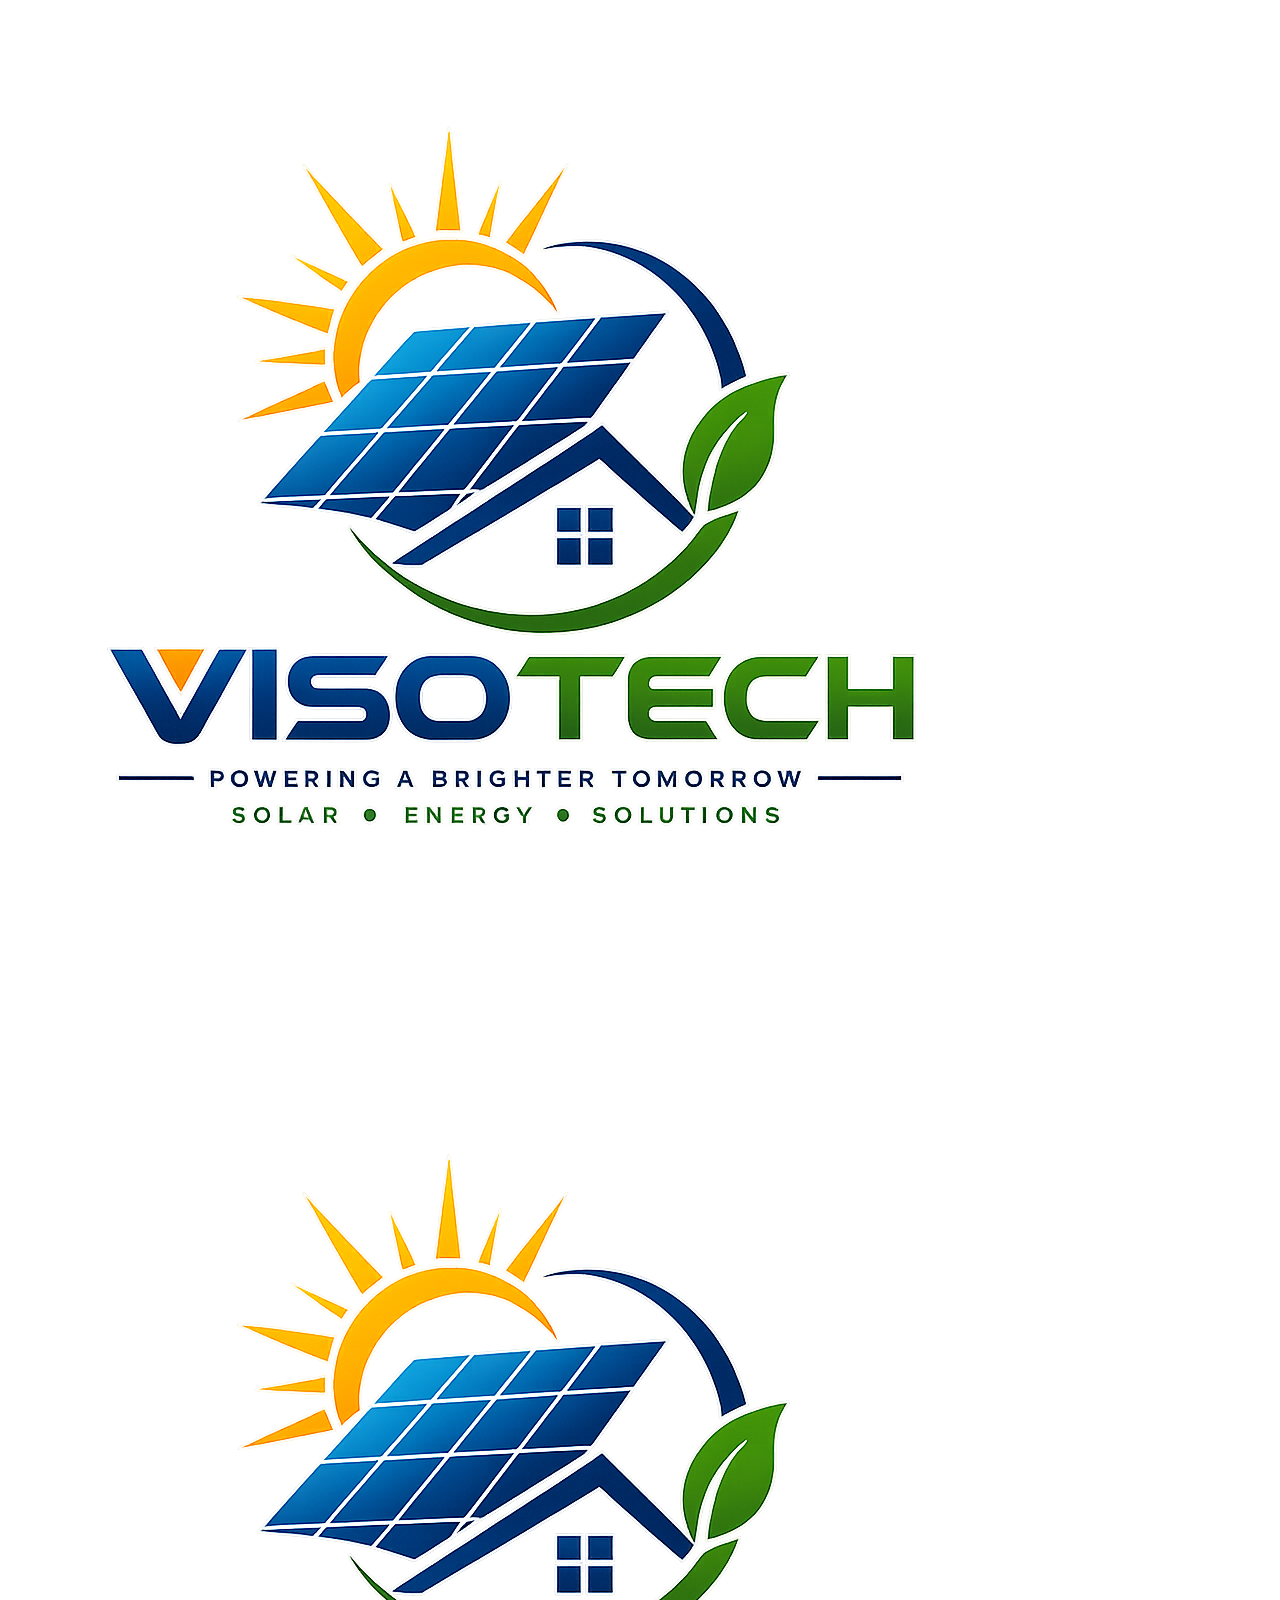
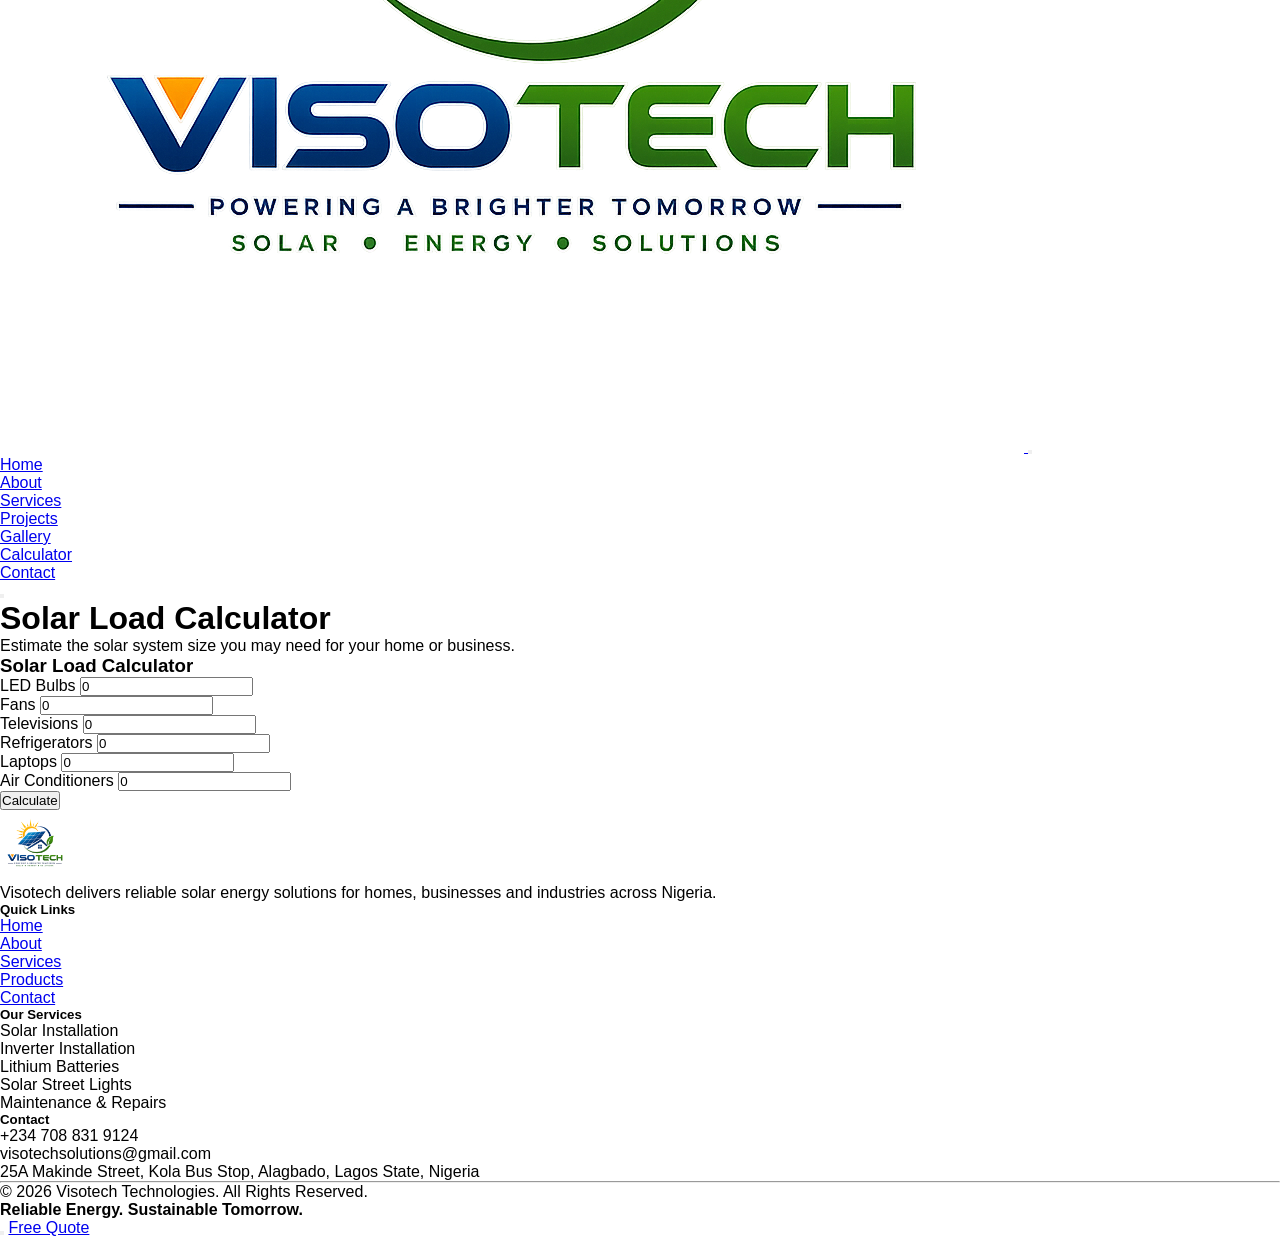
==== calculator.html @ c94a3a04 "Add files via upload" ====
<!DOCTYPE html>
<html lang="en">
<head>
    <meta charset="UTF-8">
    <meta name="viewport" content="width=device-width, initial-scale=1.0">
    <title>Visotech | Reliable Energy, Sustainable Tomorrow</title>

    <link rel="stylesheet" href="css/bootstrap.min.css">

    <link rel="stylesheet" href="css/all.min.css">

    <link rel="stylesheet"  href="css/aos.css">
    <link rel="stylesheet" href="css/style.css">

</head>

<body>
    <!-- Preloader -->

<div id="preloader">

    <img src="images/Viso logo.png" alt="Visotech Logo">

    <div class="loader"></div>

</div>

<nav class="navbar navbar-expand-lg navbar-dark fixed-top">
    <div class="container">

        <a class="navbar-brand" href="index.html">
    <img src="images/Viso logo.png" alt="Visotech Logo">
</a>

        <button class="navbar-toggler" data-bs-toggle="collapse" data-bs-target="#menu">
            <span class="navbar-toggler-icon"></span>
        </button>

        <div class="collapse navbar-collapse" id="menu">

            <ul class="navbar-nav ms-auto">

                <li class="nav-item"><a class="nav-link active" href="#home">Home</a></li>

                <li class="nav-item"><a class="nav-link" href="#about">About</a></li>

                <li class="nav-item"><a class="nav-link" href="#services">Services</a></li>

                <li class="nav-item"><a class="nav-link" href="#projects">Projects</a></li>

                <li class="nav-item"><a class="nav-link" href="#gallery">Gallery</a></li>

                <li class="nav-item">
    <a class="nav-link active" href="calculator.html">Calculator</a>
</li>

                <li class="nav-item"><a class="nav-link" href="#contact">Contact</a></li>

            </ul>

            <button id="theme-toggle" class="btn btn ms-3">
    <i class="fas fa-moon"></i>
</button>

        </div>

</div>

    </div>
</nav>

<!-- Hero Section -->

<header class="gallery-header text-center py-5">
    <div class="container">
        <h1 class="display-4 fw-bold">
            Solar Load Calculator
        </h1>

        <p class="lead">
            Estimate the solar system size you may need for your home or business.
        </p>
    </div>
</header>

<section class="py-5">
    <div class="container">

        <div class="row justify-content-center">

            <div class="col-lg-8">

                <div class="card shadow border-0 p-4">

                    <h3 class="text-center mb-4">
                        Solar Load Calculator
                    </h3>

                    <div class="row">

                        <div class="col-md-6 mb-3">
                            <label>LED Bulbs</label>
                            <input type="number" id="bulbs" class="form-control" value="0" min="0">
                        </div>

                        <div class="col-md-6 mb-3">
                            <label>Fans</label>
                            <input type="number" id="fans" class="form-control" value="0" min="0">
                        </div>

                        <div class="col-md-6 mb-3">
                            <label>Televisions</label>
                            <input type="number" id="tvs" class="form-control" value="0" min="0">
                        </div>

                        <div class="col-md-6 mb-3">
                            <label>Refrigerators</label>
                            <input type="number" id="fridges" class="form-control" value="0" min="0">
                        </div>

                        <div class="col-md-6 mb-3">
                            <label>Laptops</label>
                            <input type="number" id="laptops" class="form-control" value="0" min="0">
                        </div>

                        <div class="col-md-6 mb-3">
                            <label>Air Conditioners</label>
                            <input type="number" id="acs" class="form-control" value="0" min="0">
                        </div>

                    </div>

                    <div class="text-center mt-4">

                        <button class="btn btn-warning btn-lg" onclick="calculateLoad()">
                            Calculate
                        </button>

                    </div>

                    <div id="resultCard" class="card mt-5 border-0 shadow-lg p-4" style="display:none;">

    <h3 class="text-center text-warning mb-4">
        Calculation Result
    </h3>

    <div class="row text-center">

        <div class="col-md-3 mb-3">
            <i class="fas fa-bolt fa-2x text-warning"></i>
            <h6 class="mt-2">Total Load</h6>
            <p id="loadResult"></p>
        </div>

        <div class="col-md-3 mb-3">
            <i class="fas fa-car-battery fa-2x text-warning"></i>
            <h6 class="mt-2">Inverter</h6>
            <p id="inverterResult"></p>
        </div>

        <div class="col-md-3 mb-3">
            <i class="fas fa-solar-panel fa-2x text-warning"></i>
            <h6 class="mt-2">Solar Panels</h6>
            <p id="panelResult"></p>
        </div>

        <div class="col-md-3 mb-3">
            <i class="fas fa-battery-full fa-2x text-warning"></i>
            <h6 class="mt-2">Battery</h6>
            <p id="batteryResult"></p>
        </div>

    </div>

    <div class="text-center mt-4">

<div class="alert alert-success mt-4">

    <button onclick="downloadReport()" class="btn btn-success btn-lg me-3">
        <i class="fas fa-file-pdf"></i> Download Report
    </button>

    <h5 class="fw-bold">
        <i class="fas fa-lightbulb text-warning"></i>
        Recommendation
    </h5>

    <p id="recommendation" class="mb-0"></p>

</div>

        <a href="index.html#contact" class="btn btn-warning btn-lg">
            Request a Free Quote
        </a>
    </div>

</div>

                </div>

            </div>

        </div>

    </div>
</section>

<!-- Footer -->

<footer class="bg-dark text-white pt-5 pb-3">

    <div class="container">

        <div class="row">

            <!-- Company -->

            <div class="col-lg-4 mb-4">

                <img src="images/Viso logo.png" alt="Visotech Logo" height="70">

                <p class="mt-3">
                    Visotech delivers reliable solar energy solutions for homes,
                    businesses and industries across Nigeria.
                </p>

            </div>

            <!-- Quick Links -->

            <div class="col-lg-2 mb-4">

                <h5>Quick Links</h5>

                <ul class="list-unstyled">

                    <li><a href="#" class="footer-link">Home</a></li>
                    <li><a href="#about" class="footer-link">About</a></li>
                    <li><a href="#services" class="footer-link">Services</a></li>
                    <li><a href="#products" class="footer-link">Products</a></li>
                    <li><a href="#contact" class="footer-link">Contact</a></li>

                </ul>

            </div>

            <!-- Services -->

            <div class="col-lg-3 mb-4">

                <h5>Our Services</h5>

                <ul class="list-unstyled">

                    <li>Solar Installation</li>
                    <li>Inverter Installation</li>
                    <li>Lithium Batteries</li>
                    <li>Solar Street Lights</li>
                    <li>Maintenance & Repairs</li>

                </ul>

            </div>

            <!-- Contact -->

            <div class="col-lg-3 mb-4">

                <h5>Contact</h5>

                <p>
                    <i class="fa-solid fa-phone"></i>
                    +234 708 831 9124
                </p>

                <p>
                    <i class="fa-solid fa-envelope"></i>
                    visotechsolutions@gmail.com
                </p>

                <p>
                    <i class="fa-solid fa-location-dot"></i>
                    25A Makinde Street, Kola Bus Stop, Alagbado, Lagos State, Nigeria
                </p>

                <div class="mt-3">

                    <a href="#" class="social-icon"><i class="fab fa-facebook-f"></i></a>

                    <a href="#" class="social-icon"><i class="fab fa-instagram"></i></a>

                    <a href="#" class="social-icon"><i class="fab fa-linkedin-in"></i></a>

                    <a href="https://wa.me/2348140899419" class="social-icon">
                        <i class="fab fa-whatsapp"></i>
                    </a>

                </div>

            </div>

        </div>

        <hr>

        <div class="text-center">

            <p class="mb-0">
                © 2026 Visotech Technologies. All Rights Reserved.
                <br>
                <strong>Reliable Energy. Sustainable Tomorrow.</strong>
            </p>

        </div>

    </div>

</footer>

<script src="js/bootstrap.bundle.min.js"></script>

<script src="js/aos.js"></script>

<script>
AOS.init({
    duration:1000,
    once:true
});
</script>

<script src="js/script.js"></script>

<button id="topBtn">
    <i class="fa-solid fa-arrow-up"></i>
</button>

<!-- Floating Quote Button -->

<a href="#contact" class="quote-btn">
    <i class="fas fa-file-invoice-dollar"></i>
    <span>Free Quote</span>
</a>


<script>
function calculateLoad(){

    const bulbs = Number(document.getElementById("bulbs").value);
    const fans = Number(document.getElementById("fans").value);
    const tvs = Number(document.getElementById("tvs").value);
    const fridges = Number(document.getElementById("fridges").value);
    const laptops = Number(document.getElementById("laptops").value);
    const acs = Number(document.getElementById("acs").value);

    // Estimated power ratings (Watts)
    const total =
        (bulbs * 10) +
        (fans * 75) +
        (tvs * 120) +
        (fridges * 200) +
        (laptops * 65) +
        (acs * 1500);

    let inverter = "";
    let panels = "";
    let battery = "";

    if(total <= 1000){
        inverter = "1.5kVA Inverter";
        panels = "2 × 550W Solar Panels";
        battery = "1 × 5kWh Lithium Battery";
    }
    else if(total <= 2500){
        inverter = "3.5kVA Inverter";
        panels = "4 × 550W Solar Panels";
        battery = "2 × 5kWh Lithium Batteries";
    }
    else if(total <= 5000){
        inverter = "5kVA Inverter";
        panels = "8 × 550W Solar Panels";
        battery = "2 × 10kWh Lithium Batteries";
    }
    else{
        inverter = "10kVA or Higher";
        panels = "12+ × 550W Solar Panels";
        battery = "Custom Battery Bank";
    }

   document.getElementById("resultCard").style.display = "block";

document.getElementById("loadResult").innerHTML = total + " Watts";

document.getElementById("inverterResult").innerHTML = inverter;

document.getElementById("panelResult").innerHTML = panels;

document.getElementById("batteryResult").innerHTML = battery;

let advice = "";

if(total <= 1000){
    advice = "Perfect for a small apartment or office.";
}
else if(total <= 2500){
    advice = "Ideal for a medium-sized home with essential appliances.";
}
else if(total <= 5000){
    advice = "Suitable for a large family home or small business.";
}
else{
    advice = "This is a high-load installation. We recommend a professional site assessment by Visotech.";
}

document.getElementById("recommendation").innerHTML = advice;

}

function downloadReport(){
    window.print();
}

</script>

</body>
</html>
---- css/style.css ----
*{
    margin:0;
    padding:0;
    box-sizing:border-box;
    font-family:'Poppins',sans-serif;
}

.hero{

    height:90vh;

    background:linear-gradient(rgba(0,0,0,.65),rgba(0,0,0,.65)),
    url("../images/solar-bg.jpg");

    background-size:cover;

    background-position:center;

    display:flex;

    align-items:center;

    color:white;

}

.hero h1{

    font-size:58px;

    font-weight:700;

}

.hero p{

    font-size:20px;

    margin:20px auto;

    max-width:700px;

}

.card{
    transition:0.3s;
    border-radius:15px;
}

.card:hover{
    transform:translateY(-10px);
}

h2{
    font-weight:700;
}

img{
    transition:0.4s ease;
}

img:hover{
    transform:scale(1.05);
}

.whatsapp{

    position:fixed;

    bottom:25px;

    right:25px;

    width:60px;

    height:60px;

    background:#25D366;

    color:#fff;

    border-radius:50%;

    display:flex;

    justify-content:center;

    align-items:center;

    font-size:30px;

    text-decoration:none;

    box-shadow:0 8px 20px rgba(0,0,0,.3);

    z-index:999;

}
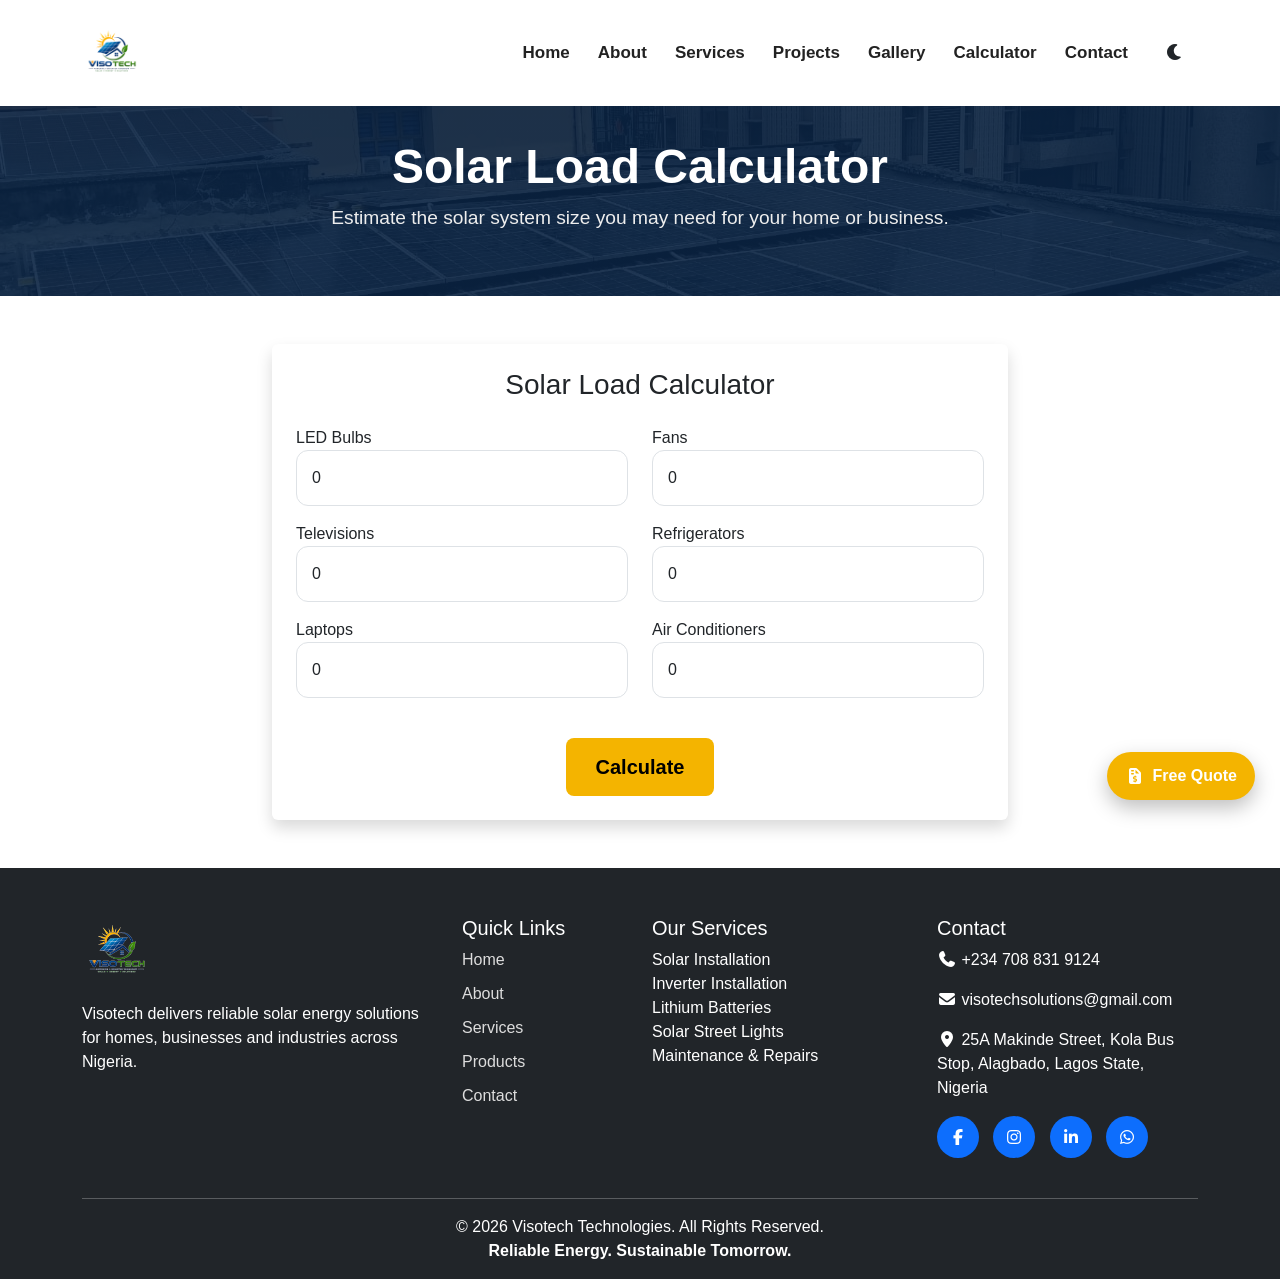
==== commit e3da106b: "Add files via upload" ====
--- a/calculator.html
+++ b/calculator.html
@@ -25,7 +25,7 @@
 
 </div>
 
-<nav class="navbar navbar-expand-lg navbar-dark fixed-top">
+<nav class="navbar navbar-expand-lg navbar-light fixed-top">
     <div class="container">
 
         <a class="navbar-brand" href="index.html">
@@ -40,21 +40,21 @@
 
             <ul class="navbar-nav ms-auto">
 
-                <li class="nav-item"><a class="nav-link active" href="#home">Home</a></li>
-
-                <li class="nav-item"><a class="nav-link" href="#about">About</a></li>
-
-                <li class="nav-item"><a class="nav-link" href="#services">Services</a></li>
-
-                <li class="nav-item"><a class="nav-link" href="#projects">Projects</a></li>
-
-                <li class="nav-item"><a class="nav-link" href="#gallery">Gallery</a></li>
+                <li class="nav-item"><a class="nav-link active" href="index.html#home">Home</a></li>
+
+                <li class="nav-item"><a class="nav-link" href="index.html#about">About</a></li>
+
+                <li class="nav-item"><a class="nav-link" href="index.html#services">Services</a></li>
+
+                <li class="nav-item"><a class="nav-link" href="index.html#projects">Projects</a></li>
+
+                <li class="nav-item"><a class="nav-link" href="gallery.html">Gallery</a></li>
 
                 <li class="nav-item">
     <a class="nav-link active" href="calculator.html">Calculator</a>
 </li>
 
-                <li class="nav-item"><a class="nav-link" href="#contact">Contact</a></li>
+                <li class="nav-item"><a class="nav-link" href="index.html#contact">Contact</a></li>
 
             </ul>
 
@@ -189,9 +189,13 @@
 
 </div>
 
-        <a href="index.html#contact" class="btn btn-warning btn-lg">
-            Request a Free Quote
-        </a>
+        <a id="quoteBtn"
+   href="#"
+   class="btn btn-success btn-lg"
+   target="_blank">
+    <i class="fab fa-whatsapp"></i>
+    Request Quote on WhatsApp
+</a>
     </div>
 
 </div>
@@ -413,10 +417,26 @@
 
 document.getElementById("recommendation").innerHTML = advice;
 
-}
-
-function downloadReport(){
-    window.print();
+// ADD THE NEW CODE BELOW THIS LINE
+
+const message =
+`Hello Visotech,
+
+I used your Solar Load Calculator.
+
+Estimated Load: ${total} Watts
+Recommended Inverter: ${inverter}
+Recommended Solar Panels: ${panels}
+Recommended Battery: ${battery}
+
+Recommendation:
+${advice}
+
+I would like to request a quotation and schedule a site inspection.`;
+
+document.getElementById("quoteBtn").href =
+"https://wa.me/2347088319124?text=" + encodeURIComponent(message);
+
 }
 
 </script>
--- a/css/style.css
+++ b/css/style.css
@@ -5,94 +5,777 @@
     font-family:'Poppins',sans-serif;
 }
 
+html{
+    scroll-behavior: smooth;
+}
+
 .hero{
 
-    height:90vh;
-
-    background:linear-gradient(rgba(0,0,0,.65),rgba(0,0,0,.65)),
-    url("../images/solar-bg.jpg");
-
-    background-size:cover;
-
-    background-position:center;
-
+    background:
+    linear-gradient(rgba(0,0,0,.65),rgba(0,0,0,.65)),
+    url("../images/Hero.jpeg");
+
+    background-size: cover;
+
+    background-position: center;
+
+    background-repeat: no-repeat;
+
+    min-height: 100vh;
+
+    display: flex;
+
+    align-items: center;
+
+    color: white;
+
+    padding: 100px 0;
+
+}
+
+.hero .container{
+    max-width: 1200px;
+}
+
+.hero-content{
+    max-width: 650px;
+}
+
+.hero h1{
+    line-height: 1.15;
+}
+
+.hero p{
+    margin: 25px 0;
+}
+
+.hero h1{
+
+    font-size:4rem;
+
+    font-weight:700;
+
+    animation:slideUp 1s ease;
+
+}
+
+.hero p{
+
+    font-size:1.3rem;
+
+    animation:slideUp 1.4s ease;
+
+}
+
+    .hero .container{
+    max-width: 850px;
+}
+
+.hero h1{
+    margin-bottom:20px;
+}
+
+.hero p{
+    margin-bottom:35px;
+}
+
+.hero .btn{
+
+    animation:slideUp 1.8s ease;
+
+}
+.whatsapp{
+    position: fixed;
+    width: 60px;
+    height: 60px;
+    bottom: 25px;
+    right: 25px;
+    background: #25D366;
+    color: white;
+    border-radius: 50%;
+    display: flex;
+    justify-content: center;
+    align-items: center;
+    font-size: 30px;
+    text-decoration: none;
+    box-shadow: 0 5px 15px rgba(0,0,0,0.3);
+    transition: 0.3s;
+    z-index: 999;
+}
+
+.whatsapp:hover{
+    transform: scale(1.1);
+    color: white;
+}
+
+.feature-card{
+    transition: 0.4s;
+    border-radius: 15px;
+}
+
+.feature-card:hover{
+    transform: translateY(-10px);
+    box-shadow: 0 15px 35px rgba(0,0,0,.2)!important;
+}
+
+.feature-card i{
+    transition: .4s;
+}
+
+.feature-card:hover i{
+    transform: scale(1.2);
+}
+
+.service-card{
+    border-radius:15px;
+    transition:0.4s;
+}
+
+.service-card:hover{
+    transform:translateY(-10px);
+    box-shadow:0 18px 40px rgba(0,0,0,.18)!important;
+}
+
+.service-card i{
+    transition:.4s;
+}
+
+.service-card:hover i{
+    color:#0d6efd!important;
+    transform:rotate(10deg) scale(1.1);
+}
+
+.product-card{
+
+    transition:.4s;
+
+    border-radius:15px;
+
+    overflow:hidden;
+
+}
+
+.product-card img{
+
+    height:240px;
+
+    object-fit:cover;
+
+}
+
+.product-card:hover{
+
+    transform:translateY(-10px);
+
+    box-shadow:0 20px 40px rgba(0,0,0,.2)!important;
+
+}
+
+.project-card{
+
+    overflow:hidden;
+
+    border-radius:15px;
+
+}
+
+.project-card img{
+
+    transition:.5s;
+
+    width:100%;
+
+    height:280px;
+
+    object-fit:cover;
+
+}
+
+.project-card:hover img{
+
+    transform:scale(1.08);
+
+}
+
+.navbar{
+    transition:0.4s;
+}
+
+.navbar-brand{
+    font-size:32px;
+    font-weight:700;
+}
+
+.nav-link{
+    margin-left:20px;
+    font-weight:500;
+    transition:.3s;
+}
+
+.nav-link:hover{
+    color:#f4b400 !important;
+}
+
+.navbar-brand img{
+    height:70px;
+    width:auto;
+}
+
+.navbar{
+    padding:20px 0;
+    transition:all .4s ease;
+    background:transparent !important;
+    position:absolute;
+    width:100%;
+    top:0;
+    left:0;
+    z-index:1000;
+    box-shadow:none !important;
+}
+
+.nav-link{
+    color:#fff !important;
+    font-size:17px;
+    font-weight:500;
+    margin-left:18px;
+    transition:.3s;
+}
+
+.nav-link:hover,
+.nav-link.active{
+    color:#f4b400 !important;
+}
+
+@keyframes slideUp{
+
+    from{
+
+        opacity:0;
+
+        transform:translateY(40px);
+
+    }
+
+    to{
+
+        opacity:1;
+
+        transform:translateY(0);
+
+    }
+
+}
+
+/* Buttons */
+
+.btn-warning{
+    background:#f4b400;
+    border:none;
+    color:#000;
+    font-weight:600;
+    padding:14px 30px;
+    transition:all 0.3s ease;
+}
+
+.btn-warning:hover{
+    background:#d89c00;
+    color:#000;
+    transform:translateY(-3px);
+}
+
+.btn-outline-light{
+    padding:14px 30px;
+    transition:all 0.3s ease;
+}
+
+.btn-outline-light:hover{
+    transform:translateY(-3px);
+}
+
+/* Transparent Navbar */
+
+.navbar{
+    transition: all 0.4s ease;
+    padding: 18px 0;
+    background: transparent;
+}
+
+.navbar.scrolled{
+    background:#0b1526;
+    box-shadow:0 5px 20px rgba(0,0,0,.25);
+    padding:12px 0;
+}
+
+.navbar.scrolled .nav-link{
+    color:#fff !important;
+}
+
+.navbar.scrolled .nav-link:hover{
+    color:#f4b400 !important;
+}
+
+.navbar-brand img{
+    height:120px;
+    transition:0.4s ease;
+}
+
+.navbar.scrolled .navbar-brand img{
+    height:65px;
+}
+
+.stats{
+background:#0d1b2a;
+color:white;
+}
+
+.stats i{
+color:#ffc107;
+margin-bottom:15px;
+}
+
+.stats h2{
+font-size:50px;
+font-weight:bold;
+}
+
+.stats p{
+font-size:18px;
+}
+
+.card{
+    transition:0.4s;
+}
+
+.card:hover{
+    transform:translateY(-8px);
+    box-shadow:0 15px 40px rgba(0,0,0,.15)!important;
+}
+
+/* Scroll To Top */
+
+#topBtn{
+
+position:fixed;
+
+bottom:100px;
+
+right:25px;
+
+width:55px;
+
+height:55px;
+
+border:none;
+
+border-radius:50%;
+
+background:#0d6efd;
+
+color:#fff;
+
+font-size:22px;
+
+cursor:pointer;
+
+display:none;
+
+z-index:999;
+
+transition:.3s;
+
+box-shadow:0 10px 20px rgba(0,0,0,.25);
+
+}
+
+#topBtn:hover{
+
+background:#f4b400;
+
+transform:translateY(-5px);
+
+}
+
+.btn{
+
+transition:.35s;
+
+}
+
+.btn:hover{
+
+transform:translateY(-4px);
+
+box-shadow:0 12px 25px rgba(0,0,0,.18);
+
+}
+
+/* Call To Action */
+
+.cta-section{
+
+    background:#0d6efd;
+
+}
+
+.cta-section h2{
+
+    font-size:45px;
+
+    font-weight:700;
+
+}
+
+.cta-section p{
+
+    max-width:700px;
+
+    margin:auto;
+
+}
+
+/* How We Work */
+
+.process-card{
+    background:#fff;
+    border-radius:20px;
+    transition:.4s;
+    height:100%;
+    box-shadow:0 10px 30px rgba(0,0,0,.08);
+}
+
+.process-card:hover{
+    transform:translateY(-10px);
+    box-shadow:0 20px 40px rgba(0,0,0,.15);
+}
+
+.process-icon{
+    width:90px;
+    height:90px;
+    background:#0d6efd;
+    color:#fff;
+    margin:auto;
+    border-radius:50%;
     display:flex;
-
+    justify-content:center;
     align-items:center;
-
-    color:white;
-
-}
-
-.hero h1{
-
-    font-size:58px;
-
-    font-weight:700;
-
-}
-
-.hero p{
-
+    font-size:34px;
+}
+
+.process-card:hover .process-icon{
+    background:#f4b400;
+    transition:.4s;
+}
+
+/* Trusted Brands */
+
+.brand-logo{
+
+    max-height:70px;
+
+    filter:grayscale(100%);
+
+    opacity:.7;
+
+    transition:.4s;
+
+}
+
+.brand-logo:hover{
+
+    filter:none;
+
+    opacity:1;
+
+    transform:scale(1.1);
+
+}
+
+/* Contact */
+
+.form-control{
+
+    border-radius:12px;
+    padding:15px;
+
+}
+
+.form-control:focus{
+
+    box-shadow:none;
+    border-color:#0d6efd;
+
+}
+
+/* Footer */
+
+footer{
+
+    background:#08131f;
+
+}
+
+.footer-link{
+
+    color:#ddd;
+
+    text-decoration:none;
+
+    display:block;
+
+    margin-bottom:10px;
+
+    transition:.3s;
+
+}
+
+.footer-link:hover{
+
+    color:#ffc107;
+
+    padding-left:6px;
+
+}
+
+.social-icon{
+
+    display:inline-flex;
+
+    justify-content:center;
+
+    align-items:center;
+
+    width:42px;
+
+    height:42px;
+
+    border-radius:50%;
+
+    background:#0d6efd;
+
+    color:#fff;
+
+    margin-right:10px;
+
+    text-decoration:none;
+
+    transition:.3s;
+
+}
+
+.social-icon:hover{
+
+    background:#ffc107;
+
+    color:#000;
+
+    transform:translateY(-4px);
+
+}
+
+.nav-link.active{
+    color:#f4b400 !important;
+}
+
+.nav-link.active::after{
+    width:100%;
+}
+
+/* Preloader */
+
+#preloader{
+    position:fixed;
+    inset:0;
+    background:#08131f;
+    display:flex;
+    flex-direction:column;
+    justify-content:center;
+    align-items:center;
+    z-index:99999;
+    transition:opacity .5s ease;
+}
+
+#preloader img{
+    width:120px;
+    margin-bottom:20px;
+}
+
+.loader{
+    width:45px;
+    height:45px;
+    border:4px solid rgba(255,255,255,.2);
+    border-top:4px solid #f4b400;
+    border-radius:50%;
+    animation:spin 1s linear infinite;
+}
+
+@keyframes spin{
+    100%{
+        transform:rotate(360deg);
+    }
+}
+
+/* Dark Mode */
+
+body.dark-mode{
+    background:#121212;
+    color:#ffffff;
+    transition:0.4s;
+}
+
+body.dark-mode section{
+    background:#121212 !important;
+}
+
+body.dark-mode .card{
+    background:#1f1f1f;
+    color:#ffffff;
+}
+
+body.dark-mode .navbar{
+    background:#111 !important;
+}
+
+body.dark-mode .footer{
+    background:#000;
+}
+
+body.dark-mode .form-control{
+    background:#2a2a2a;
+    color:#fff;
+    border:1px solid #555;
+}
+
+body.dark-mode .form-control::placeholder{
+    color:#bbb;
+}
+
+body.dark-mode .text-muted{
+    color:#cfcfcf !important;
+}
+
+body.dark-mode h1,
+body.dark-mode h2,
+body.dark-mode h3,
+body.dark-mode h4,
+body.dark-mode h5,
+body.dark-mode h6,
+body.dark-mode p{
+    color:#fff;
+}
+
+html{
+    scroll-behavior:smooth;
+}
+
+/* Floating Quote Button */
+
+.quote-btn{
+    position:fixed;
+    right:25px;
+    bottom:100px;   /* Sits above WhatsApp */
+    background:#f4b400;
+    color:#fff;
+    padding:12px 18px;
+    border-radius:50px;
+    text-decoration:none;
+    font-weight:600;
+    display:flex;
+    align-items:center;
+    gap:8px;
+    box-shadow:0 8px 20px rgba(0,0,0,.25);
+    transition:.3s;
+    z-index:999;
+}
+
+.quote-btn:hover{
+    background:#d89f00;
+    color:#fff;
+    transform:translateY(-3px);
+}
+
+.project-card img{
+    transition: 0.4s ease;
+    cursor: pointer;
+}
+
+.project-card:hover img{
+    transform: scale(1.08);
+}
+
+.project-card{
+    border-radius: 12px;
+}
+
+.gallery-header{
+    margin-top: 90px;
+    background: linear-gradient(rgba(10,35,66,.9), rgba(10,35,66,.9)),
+                url("../images/project 1.jpeg");
+    background-size: cover;
+    background-position: center;
+    color: #fff;
+    padding: 80px 0;
+}
+
+.gallery-header h1{
+    font-weight: 700;
+    font-size: 3rem;
+}
+
+.gallery-header p{
+    color: #eee;
+    font-size: 1.2rem;
+}
+
+/* Gallery Navbar */
+.navbar{
+    background: #ffffff !important;
+}
+
+.navbar .nav-link{
+    color: #222 !important;
+    font-weight: 600;
+    margin-left: 12px;
+}
+
+.navbar .nav-link:hover,
+.navbar .nav-link.active{
+    color: #f4b400 !important;
+}
+
+.navbar-brand img{
+    height: 60px;
+}
+
+/* Premium Theme Toggle */
+
+.theme-btn{
+    width:50px;
+    height:50px;
+    border-radius:50%;
+    border:none;
+    background:#f4b400;
+    color:#fff;
     font-size:20px;
-
-    margin:20px auto;
-
-    max-width:700px;
-
-}
-
-.card{
-    transition:0.3s;
+    display:flex;
+    justify-content:center;
+    align-items:center;
+    transition:.3s;
+    box-shadow:0 5px 15px rgba(0,0,0,.15);
+}
+
+.theme-btn:hover{
+    transform:translateY(-3px);
+    background:#222;
+    color:#fff;
+}
+
+.gallery img{
     border-radius:15px;
-}
-
-.card:hover{
-    transform:translateY(-10px);
-}
-
-h2{
-    font-weight:700;
-}
-
-img{
-    transition:0.4s ease;
-}
-
-img:hover{
+    transition:.4s;
+    box-shadow:0 10px 25px rgba(0,0,0,.15);
+}
+
+.gallery img:hover{
     transform:scale(1.05);
-}
-
-.whatsapp{
-
-    position:fixed;
-
-    bottom:25px;
-
-    right:25px;
-
-    width:60px;
-
-    height:60px;
-
-    background:#25D366;
-
-    color:#fff;
-
-    border-radius:50%;
-
-    display:flex;
-
-    justify-content:center;
-
-    align-items:center;
-
-    font-size:30px;
-
-    text-decoration:none;
-
-    box-shadow:0 8px 20px rgba(0,0,0,.3);
-
-    z-index:999;
-
+    box-shadow:0 20px 40px rgba(0,0,0,.25);
 }
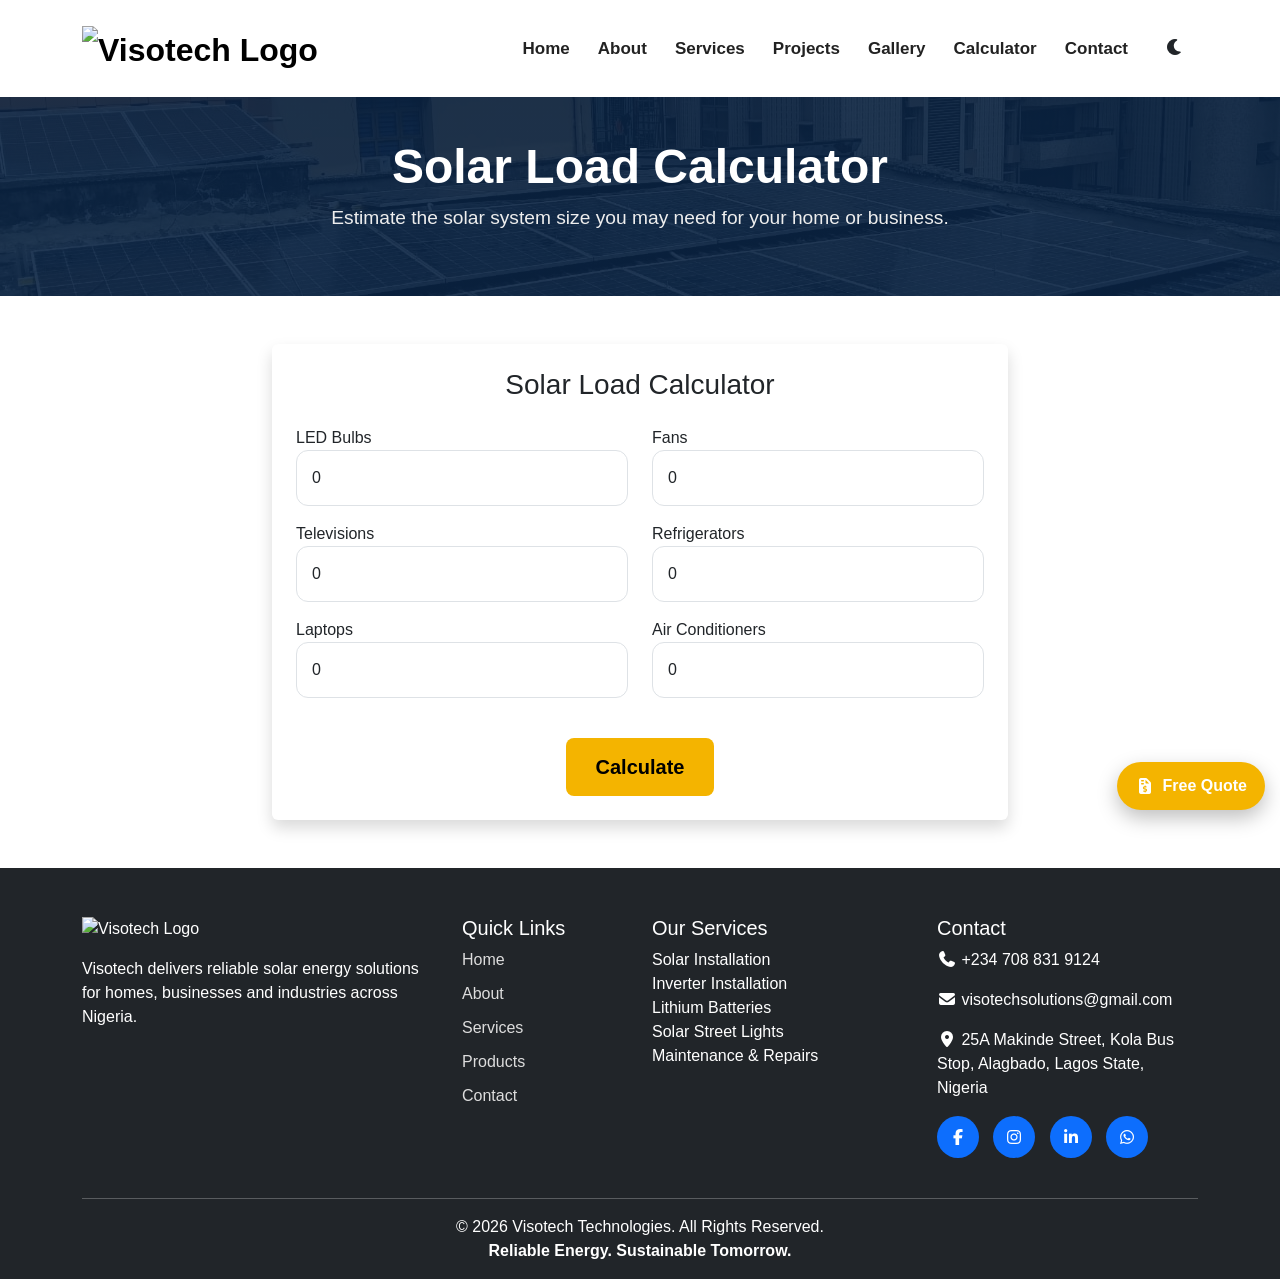
==== commit 41c7b913: "Add files via upload" ====
--- a/calculator.html
+++ b/calculator.html
@@ -1,6 +1,15 @@
 <!DOCTYPE html>
 <html lang="en">
 <head>
+    <!-- Google tag (gtag.js) -->
+<script async src="https://www.googletagmanager.com/gtag/js?id=G-MFB2P4V41L"></script>
+<script>
+  window.dataLayer = window.dataLayer || [];
+  function gtag(){dataLayer.push(arguments);}
+  gtag('js', new Date());
+
+  gtag('config', 'G-MFB2P4V41L');
+</script>
     <meta charset="UTF-8">
     <meta name="viewport" content="width=device-width, initial-scale=1.0">
     <title>Visotech | Reliable Energy, Sustainable Tomorrow</title>
@@ -19,7 +28,7 @@
 
 <div id="preloader">
 
-    <img src="images/Viso logo.png" alt="Visotech Logo">
+    <img src="favicon.png" alt="Visotech Logo">
 
     <div class="loader"></div>
 
@@ -29,7 +38,7 @@
     <div class="container">
 
         <a class="navbar-brand" href="index.html">
-    <img src="images/Viso logo.png" alt="Visotech Logo">
+    <img src="favicon.png" alt="Visotech Logo">
 </a>
 
         <button class="navbar-toggler" data-bs-toggle="collapse" data-bs-target="#menu">
@@ -221,7 +230,7 @@
 
             <div class="col-lg-4 mb-4">
 
-                <img src="images/Viso logo.png" alt="Visotech Logo" height="70">
+                <img src="favicon.png" alt="Visotech Logo" height="70">
 
                 <p class="mt-3">
                     Visotech delivers reliable solar energy solutions for homes,
--- a/css/style.css
+++ b/css/style.css
@@ -89,7 +89,7 @@
     width: 60px;
     height: 60px;
     bottom: 25px;
-    right: 25px;
+    right: 15px;
     background: #25D366;
     color: white;
     border-radius: 50%;
@@ -671,8 +671,8 @@
 
 .quote-btn{
     position:fixed;
-    right:25px;
-    bottom:100px;   /* Sits above WhatsApp */
+    right:15px;
+    bottom:90px;   /* Sits above WhatsApp */
     background:#f4b400;
     color:#fff;
     padding:12px 18px;
@@ -684,7 +684,7 @@
     gap:8px;
     box-shadow:0 8px 20px rgba(0,0,0,.25);
     transition:.3s;
-    z-index:999;
+    z-index:1000;
 }
 
 .quote-btn:hover{
@@ -778,4 +778,11 @@
 .gallery img:hover{
     transform:scale(1.05);
     box-shadow:0 20px 40px rgba(0,0,0,.25);
+}
+
+@media (max-width: 768px) {
+    .floating-quote {
+        right: 15px;
+        bottom: scale(0.9);
+    }
 }
